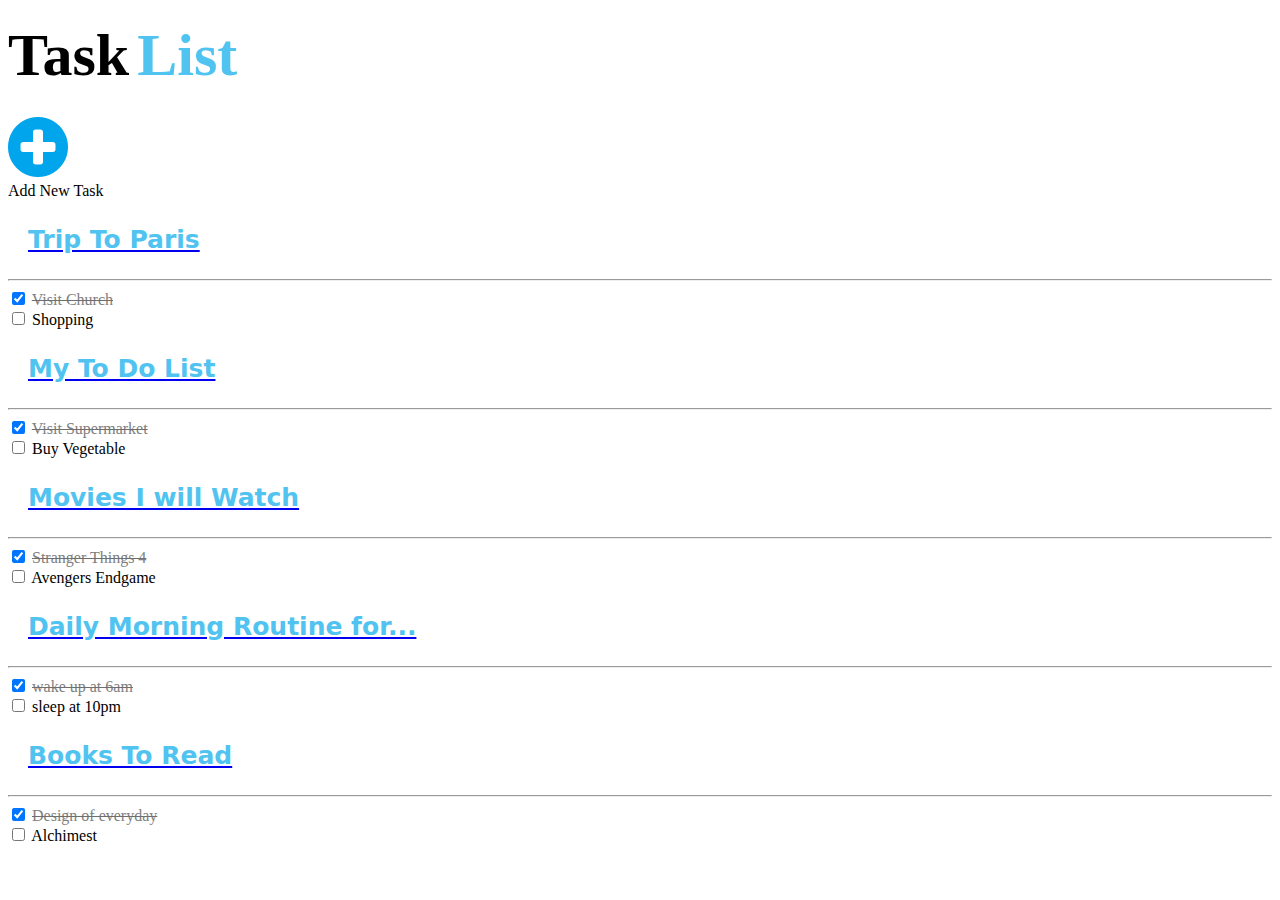
==== index.html @ a142e20e "'first commit'" ====
<!DOCTYPE html>
<html lang="en">
<head>
  <meta charset="UTF-8">
  <meta http-equiv="X-UA-Compatible" content="IE=edge">
  <meta name="viewport" content="width=device-width, initial-scale=1.0">
  <title>TODO-APP-WEB-UI</title>

  <link rel="stylesheet" href="https://cdnjs.cloudflare.com/ajax/libs/font-awesome/4.7.0/css/font-awesome.min.css">
  

  <link rel="stylesheet" href="style.css">
 
</head>
<body>
  <div class="container">
    <div class="header">
      <h1>
        <span style="font-weight: bold; font-size: 60px;">Task</span>
        <span style="color: rgb(81, 195, 240);font-weight:bold;font-size: 60px;">List</span>
      </h1>
    </div>
    <div class="main-container">
    <div class="add-new-task">
      <div id="fa-fa-plus">
        <a href="page2.html" target="_blank"><i class="fa fa-plus-circle" style="font-size: 70px; color: #00A5EC;"></i></a>
    </div>
    <div id="task"><Span> Add New Task</Span></div>
    </div>
    <div class="cards-container">
      <div class="card-1">
        <div>
        <a href="page3.html" target="_blank"><h3 style="color: rgb(81, 195, 240);font-weight:bold;font-size: 25px; padding-left: 20px; font-family: system-ui, -apple-system, BlinkMacSystemFont, 'Segoe UI', Roboto, Oxygen, Ubuntu, Cantarell, 'Open Sans', 'Helvetica Neue', sans-serif;">Trip To Paris</h3></a>
      </div>
       <hr>
       <div class="content">
          <form action="">
          <input type="checkbox" name="checkbox" id="check" checked>
          <label for="checkbox" id="label" style="text-decoration:line-through #6f6f6f; color: grey;">Visit Church</label> <br>
          <input type="checkbox" name="checkbox" id="check" >
          <label for="checkbox" id="label">Shopping</label>
        </form>
      </div>
        </div>
      <div class="card-2">
        <a href="#"><h3 style="color: rgb(81, 195, 240);font-weight:bold;font-size: 25px; padding-left: 20px; font-family: system-ui, -apple-system, BlinkMacSystemFont, 'Segoe UI', Roboto, Oxygen, Ubuntu, Cantarell, 'Open Sans', 'Helvetica Neue', sans-serif;">My To Do List</h3></a>
          
       <hr>
          <form action="">
          <input type="checkbox" name="checkbox" id="check" checked>
          <label for="checkbox" id="label" style="text-decoration:line-through #6f6f6f; color: grey;">Visit Supermarket</label> <br>
          <input type="checkbox" name="checkbox" id="check" >
          <label for="checkbox" id="label">Buy Vegetable</label>
        </form>
        </div>
      <div class="card-3">
        <a href="#"><h3 style="color: rgb(81, 195, 240);font-weight:bold;font-size: 25px; padding-left: 20px; font-family: system-ui, -apple-system, BlinkMacSystemFont, 'Segoe UI', Roboto, Oxygen, Ubuntu, Cantarell, 'Open Sans', 'Helvetica Neue', sans-serif;">Movies I will Watch</h3></a>
          
       <hr>
          <form action="">
          <input type="checkbox" name="checkbox" id="check" checked>
          <label for="checkbox" id="label" style="text-decoration:line-through #6f6f6f; color: grey;">Stranger Things 4</label> <br>
          <input type="checkbox" name="checkbox" id="check" >
          <label for="checkbox" id="label">Avengers Endgame</label>
        </form>
        </div>
      <div class="card-4">
        <a href="#"><h3 style="color: rgb(81, 195, 240);font-weight:bold;font-size: 25px; padding-left: 20px; font-family: system-ui, -apple-system, BlinkMacSystemFont, 'Segoe UI', Roboto, Oxygen, Ubuntu, Cantarell, 'Open Sans', 'Helvetica Neue', sans-serif;">Daily Morning Routine for...</h3></a>
          
       <hr>
          <form action="">
          <input type="checkbox" name="checkbox" id="check" checked>
          <label for="checkbox" id="label" style="text-decoration:line-through #6f6f6f; color: grey;"> wake up at 6am</label> <br>
          <input type="checkbox" name="checkbox" id="check" >
          <label for="checkbox" id="label"> sleep at 10pm</label>
        </form>
        </div>
      <div class="card-5">
        <a href="#"><h3 style="color: rgb(81, 195, 240);font-weight:bold;font-size: 25px; padding-left: 20px; font-family: system-ui, -apple-system, BlinkMacSystemFont, 'Segoe UI', Roboto, Oxygen, Ubuntu, Cantarell, 'Open Sans', 'Helvetica Neue', sans-serif;"><h3 style="color: rgb(81, 195, 240);font-weight:bold;font-size: 25px; padding-left: 20px; font-family: system-ui, -apple-system, BlinkMacSystemFont, 'Segoe UI', Roboto, Oxygen, Ubuntu, Cantarell, 'Open Sans', 'Helvetica Neue', sans-serif;">Books To Read</h3></h3></a>
          
       <hr>
          <form action="">
          <input type="checkbox" name="checkbox" id="check" checked>
          <label for="checkbox" id="label" style="text-decoration:line-through #6f6f6f; color: grey;">Design of everyday</label> <br>
          <input type="checkbox" name="checkbox" id="check" >
          <label for="checkbox" id="label">Alchimest</label>
        </form>
        </div>
      </div>
    </div>
  </div>
</body>
</html>
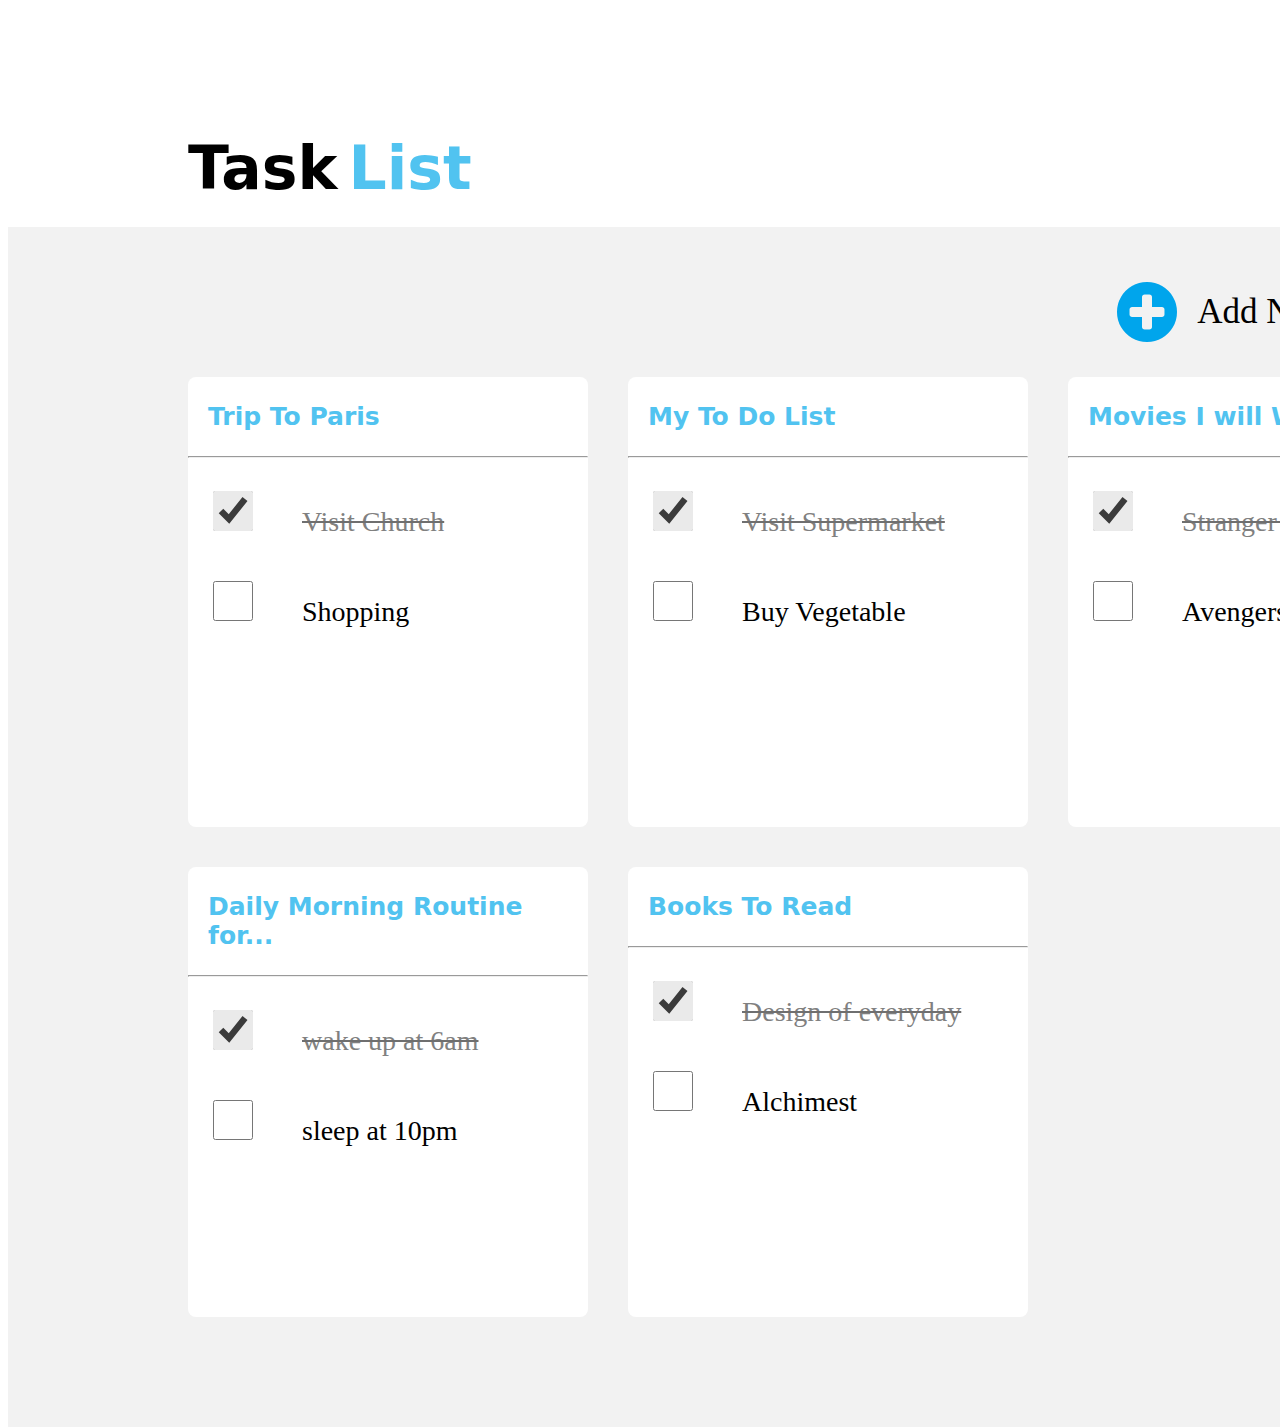
==== commit 661c37c8: "'updated'" ====
--- a/index.html
+++ b/index.html
@@ -1,17 +1,19 @@
 <!DOCTYPE html>
 <html lang="en">
+
 <head>
   <meta charset="UTF-8">
   <meta http-equiv="X-UA-Compatible" content="IE=edge">
   <meta name="viewport" content="width=device-width, initial-scale=1.0">
-  <title>TODO-APP-WEB-UI</title>
+  <title>TODO-APP-Mobile</title>
 
   <link rel="stylesheet" href="https://cdnjs.cloudflare.com/ajax/libs/font-awesome/4.7.0/css/font-awesome.min.css">
-  
+
 
   <link rel="stylesheet" href="style.css">
- 
+
 </head>
+
 <body>
   <div class="container">
     <div class="header">
@@ -21,73 +23,102 @@
       </h1>
     </div>
     <div class="main-container">
-    <div class="add-new-task">
-      <div id="fa-fa-plus">
-        <a href="page2.html" target="_blank"><i class="fa fa-plus-circle" style="font-size: 70px; color: #00A5EC;"></i></a>
-    </div>
-    <div id="task"><Span> Add New Task</Span></div>
-    </div>
-    <div class="cards-container">
-      <div class="card-1">
-        <div>
-        <a href="page3.html" target="_blank"><h3 style="color: rgb(81, 195, 240);font-weight:bold;font-size: 25px; padding-left: 20px; font-family: system-ui, -apple-system, BlinkMacSystemFont, 'Segoe UI', Roboto, Oxygen, Ubuntu, Cantarell, 'Open Sans', 'Helvetica Neue', sans-serif;">Trip To Paris</h3></a>
+      <div class="add-new-task">
+        <div id="fa-fa-plus">
+          <a href="page2.html"><i class="fa fa-plus-circle" style="font-size: 70px; color: #00A5EC;"></i></a>
+        </div>
+        <div id="task"><Span> Add New Task</Span></div>
       </div>
-       <hr>
-       <div class="content">
+      <div class="cards-container">
+        <div class="card-1">
+          <div>
+            <a href="page3.html" target="_blank">
+              <h3
+                style="color: rgb(81, 195, 240);font-weight:bold;font-size: 25px; padding-left: 20px; font-family: system-ui, -apple-system, BlinkMacSystemFont, 'Segoe UI', Roboto, Oxygen, Ubuntu, Cantarell, 'Open Sans', 'Helvetica Neue', sans-serif;">
+                Trip To Paris</h3>
+            </a>
+          </div>
+          <hr>
+          <div class="content">
+            <form action="">
+              <input type="checkbox" name="checkbox" id="check" checked>
+              <label for="checkbox" id="label" style="text-decoration:line-through #6f6f6f; color: grey;">Visit
+                Church</label> <br>
+              <input type="checkbox" name="checkbox" id="check">
+              <label for="checkbox" id="label">Shopping</label>
+            </form>
+          </div>
+        </div>
+        <div class="card-2">
+          <a href="#">
+            <h3
+              style="color: rgb(81, 195, 240);font-weight:bold;font-size: 25px; padding-left: 20px; font-family: system-ui, -apple-system, BlinkMacSystemFont, 'Segoe UI', Roboto, Oxygen, Ubuntu, Cantarell, 'Open Sans', 'Helvetica Neue', sans-serif;">
+              My To Do List</h3>
+          </a>
+
+          <hr>
           <form action="">
-          <input type="checkbox" name="checkbox" id="check" checked>
-          <label for="checkbox" id="label" style="text-decoration:line-through #6f6f6f; color: grey;">Visit Church</label> <br>
-          <input type="checkbox" name="checkbox" id="check" >
-          <label for="checkbox" id="label">Shopping</label>
-        </form>
-      </div>
+            <input type="checkbox" name="checkbox" id="check" checked>
+            <label for="checkbox" id="label" style="text-decoration:line-through #6f6f6f; color: grey;">Visit
+              Supermarket</label> <br>
+            <input type="checkbox" name="checkbox" id="check">
+            <label for="checkbox" id="label">Buy Vegetable</label>
+          </form>
         </div>
-      <div class="card-2">
-        <a href="#"><h3 style="color: rgb(81, 195, 240);font-weight:bold;font-size: 25px; padding-left: 20px; font-family: system-ui, -apple-system, BlinkMacSystemFont, 'Segoe UI', Roboto, Oxygen, Ubuntu, Cantarell, 'Open Sans', 'Helvetica Neue', sans-serif;">My To Do List</h3></a>
-          
-       <hr>
+        <div class="card-3">
+          <a href="#">
+            <h3
+              style="color: rgb(81, 195, 240);font-weight:bold;font-size: 25px; padding-left: 20px; font-family: system-ui, -apple-system, BlinkMacSystemFont, 'Segoe UI', Roboto, Oxygen, Ubuntu, Cantarell, 'Open Sans', 'Helvetica Neue', sans-serif;">
+              Movies I will Watch</h3>
+          </a>
+
+          <hr>
           <form action="">
-          <input type="checkbox" name="checkbox" id="check" checked>
-          <label for="checkbox" id="label" style="text-decoration:line-through #6f6f6f; color: grey;">Visit Supermarket</label> <br>
-          <input type="checkbox" name="checkbox" id="check" >
-          <label for="checkbox" id="label">Buy Vegetable</label>
-        </form>
+            <input type="checkbox" name="checkbox" id="check" checked>
+            <label for="checkbox" id="label" style="text-decoration:line-through #6f6f6f; color: grey;">Stranger Things
+              4</label> <br>
+            <input type="checkbox" name="checkbox" id="check">
+            <label for="checkbox" id="label">Avengers Endgame</label>
+          </form>
         </div>
-      <div class="card-3">
-        <a href="#"><h3 style="color: rgb(81, 195, 240);font-weight:bold;font-size: 25px; padding-left: 20px; font-family: system-ui, -apple-system, BlinkMacSystemFont, 'Segoe UI', Roboto, Oxygen, Ubuntu, Cantarell, 'Open Sans', 'Helvetica Neue', sans-serif;">Movies I will Watch</h3></a>
-          
-       <hr>
+        <div class="card-4">
+          <a href="#">
+            <h3
+              style="color: rgb(81, 195, 240);font-weight:bold;font-size: 25px; padding-left: 20px; font-family: system-ui, -apple-system, BlinkMacSystemFont, 'Segoe UI', Roboto, Oxygen, Ubuntu, Cantarell, 'Open Sans', 'Helvetica Neue', sans-serif;">
+              Daily Morning Routine for...</h3>
+          </a>
+
+          <hr>
           <form action="">
-          <input type="checkbox" name="checkbox" id="check" checked>
-          <label for="checkbox" id="label" style="text-decoration:line-through #6f6f6f; color: grey;">Stranger Things 4</label> <br>
-          <input type="checkbox" name="checkbox" id="check" >
-          <label for="checkbox" id="label">Avengers Endgame</label>
-        </form>
+            <input type="checkbox" name="checkbox" id="check" checked>
+            <label for="checkbox" id="label" style="text-decoration:line-through #6f6f6f; color: grey;"> wake up at
+              6am</label> <br>
+            <input type="checkbox" name="checkbox" id="check">
+            <label for="checkbox" id="label"> sleep at 10pm</label>
+          </form>
         </div>
-      <div class="card-4">
-        <a href="#"><h3 style="color: rgb(81, 195, 240);font-weight:bold;font-size: 25px; padding-left: 20px; font-family: system-ui, -apple-system, BlinkMacSystemFont, 'Segoe UI', Roboto, Oxygen, Ubuntu, Cantarell, 'Open Sans', 'Helvetica Neue', sans-serif;">Daily Morning Routine for...</h3></a>
-          
-       <hr>
+        <div class="card-5">
+          <a href="#">
+            <h3
+              style="color: rgb(81, 195, 240);font-weight:bold;font-size: 25px; padding-left: 20px; font-family: system-ui, -apple-system, BlinkMacSystemFont, 'Segoe UI', Roboto, Oxygen, Ubuntu, Cantarell, 'Open Sans', 'Helvetica Neue', sans-serif;">
+              <h3
+                style="color: rgb(81, 195, 240);font-weight:bold;font-size: 25px; padding-left: 20px; font-family: system-ui, -apple-system, BlinkMacSystemFont, 'Segoe UI', Roboto, Oxygen, Ubuntu, Cantarell, 'Open Sans', 'Helvetica Neue', sans-serif;">
+                Books To Read</h3>
+            </h3>
+          </a>
+
+          <hr>
           <form action="">
-          <input type="checkbox" name="checkbox" id="check" checked>
-          <label for="checkbox" id="label" style="text-decoration:line-through #6f6f6f; color: grey;"> wake up at 6am</label> <br>
-          <input type="checkbox" name="checkbox" id="check" >
-          <label for="checkbox" id="label"> sleep at 10pm</label>
-        </form>
-        </div>
-      <div class="card-5">
-        <a href="#"><h3 style="color: rgb(81, 195, 240);font-weight:bold;font-size: 25px; padding-left: 20px; font-family: system-ui, -apple-system, BlinkMacSystemFont, 'Segoe UI', Roboto, Oxygen, Ubuntu, Cantarell, 'Open Sans', 'Helvetica Neue', sans-serif;"><h3 style="color: rgb(81, 195, 240);font-weight:bold;font-size: 25px; padding-left: 20px; font-family: system-ui, -apple-system, BlinkMacSystemFont, 'Segoe UI', Roboto, Oxygen, Ubuntu, Cantarell, 'Open Sans', 'Helvetica Neue', sans-serif;">Books To Read</h3></h3></a>
-          
-       <hr>
-          <form action="">
-          <input type="checkbox" name="checkbox" id="check" checked>
-          <label for="checkbox" id="label" style="text-decoration:line-through #6f6f6f; color: grey;">Design of everyday</label> <br>
-          <input type="checkbox" name="checkbox" id="check" >
-          <label for="checkbox" id="label">Alchimest</label>
-        </form>
+            <input type="checkbox" name="checkbox" id="check" checked>
+            <label for="checkbox" id="label" style="text-decoration:line-through #6f6f6f; color: grey;">Design of
+              everyday</label> <br>
+            <input type="checkbox" name="checkbox" id="check">
+            <label for="checkbox" id="label">Alchimest</label>
+          </form>
         </div>
       </div>
     </div>
   </div>
 </body>
+
 </html>--- a/style.css
+++ b/style.css
@@ -0,0 +1,443 @@
+@import url('https://fonts.googleapis.com/css2?family=Roboto:ital,wght@1,300&display=swap');
+
+.container {
+  width: 1568px;
+  height: 100vh;
+  /* border: 5px solid #F7F7F7; */
+  margin: 133px auto;
+  cursor: pointer;
+}
+
+.header {
+  height: 94px;
+  margin-left: 180px;
+  font-family: system-ui, -apple-system, BlinkMacSystemFont, 'Segoe UI', Roboto, Oxygen, Ubuntu, Cantarell, 'Open Sans', 'Helvetica Neue', sans-serif;
+}
+
+.main-container {
+
+  height: 1200px;
+  background-color: rgba(128, 128, 128, 0.1);
+}
+
+.add-new-task {
+  height: 50px;
+  display: flex;
+  justify-content: end;
+  padding: 50px;
+}
+
+#task {
+  font-size: 35px;
+  margin-right: 60px;
+  position: relative;
+  top: 15px;
+  padding-left: 20px;
+  margin-right: 120px;
+}
+
+#task:hover {
+  cursor: pointer;
+}
+
+.cards-container {
+  display: grid;
+  grid-template-columns: 400px 400px 400px;
+  column-gap: 40px;
+  row-gap: 40px;
+  margin-left: 150px;
+}
+
+.card-1,
+.card-2,
+.card-3,
+.card-4,
+.card-5 {
+  width: 400px;
+  height: 450px;
+  background-color: white;
+  margin-left: 30px;
+  border: none;
+  border-radius: 8px;
+
+}
+
+.card-1:hover,
+.card-2:hover,
+.card-3:hover,
+.card-4:hover,
+.card-5:hover {
+  box-shadow: 6px 6px 6px gray,
+    -6px -6px 6px grey;
+}
+
+input {
+  margin: 25px;
+}
+
+#check {
+  height: 30px;
+  width: 30px;
+}
+
+input[type=checkbox] {
+  accent-color: #7B7B7B29;
+}
+
+#label {
+  font-size: 28px;
+  padding: 20px;
+}
+
+a {
+  text-decoration: none;
+}
+
+#check {
+  height: 40px;
+  width: 40px;
+
+}
+
+/* page-2 */
+.blur-page {
+  filter: blur(8px);
+  -webkit-filter: blur(8px);
+}
+
+.pop-up {
+  width: 500px;
+  height: 250px;
+  border-radius: 15px;
+  background-color: white;
+  box-shadow: 4px 4px 4px rgb(58, 57, 57), -4px -4px 4px rgb(81, 79, 79);
+  margin-left: 433px;
+  margin-right: 433px;
+  margin-top: 184px;
+  margin-bottom: 650px;
+  position: absolute;
+  top: 35%;
+  left: 20%;
+
+}
+
+
+
+.div-1-top-left {
+  float: left;
+  width: 155px;
+  height: 30px;
+  margin-left: 16px;
+  font-size: 16px;
+  font-weight: bold;
+}
+
+.div-1-top-right {
+  float: right;
+  width: 18px;
+  height: 18px;
+  margin-top: 8px;
+  margin-right: 16px;
+}
+
+
+#pop-up-text {
+  width: 460px;
+  height: 40px;
+  margin: 50px 20px 0px 18px;
+  padding: 6px;
+  font-size: 18px;
+}
+
+#popup-button {
+  float: right;
+  border: 0px;
+  height: 50px;
+  width: 180px;
+  font-size: 18px;
+  font-weight: bold;
+  margin-top: 40px;
+  margin-right: 40px;
+  border-radius: 10px;
+  color: rgb(255, 255, 255);
+  background-color: rgb(0, 165, 236);
+
+}
+
+/* page-3 */
+#back-add-task {
+  display: flex;
+  padding-top: 100px;
+}
+
+#back-arrow {
+  margin-left: 550px;
+  margin-right: 250px;
+}
+
+#cards-container {
+  display: flex;
+  justify-content: center;
+  margin-top: 82px;
+}
+
+#card-1 {
+  margin: auto;
+}
+
+#card-1 {
+  width: 600px;
+  height: 450px;
+  background-color: white;
+  border: none;
+  border-radius: 8px;
+}
+
+/* page-4  */
+.blur {
+  filter: blur(8px);
+
+}
+
+#pop-up {
+  width: 500px;
+  height: 250px;
+  border-radius: 15px;
+  background-color: white;
+  box-shadow: 4px 4px 4px rgb(58, 57, 57), -4px -4px 4px rgb(81, 79, 79);
+  margin-left: 433px;
+  margin-right: 433px;
+  margin-top: 184px;
+  margin-bottom: 650px;
+  position: absolute;
+  top: 22%;
+  left: 25%;
+
+}
+
+#div-1-top-left {
+  float: left;
+  width: 155px;
+  height: 30px;
+  margin-left: 16px;
+  font-size: 16px;
+  font-weight: bold;
+}
+
+#div-1-top-right {
+  float: right;
+  width: 18px;
+  height: 18px;
+  margin-top: 8px;
+  margin-right: 16px;
+}
+
+
+.pop-up-text {
+  width: 460px;
+  height: 40px;
+  margin: 50px 20px 0px 18px;
+  padding: 6px;
+  font-size: 18px;
+}
+
+.popup-button {
+  float: right;
+  border: 0px;
+  height: 50px;
+  width: 180px;
+  font-size: 18px;
+  font-weight: bold;
+  margin-top: 40px;
+  margin-right: 40px;
+  border-radius: 10px;
+  color: rgb(255, 255, 255);
+  background-color: rgb(0, 165, 236);
+
+}
+
+/* Responsiveness for mobile  */
+@media only screen and (min-width:360px) and (max-width:500px) {
+  body {
+    margin: 0%;
+    padding: 0%;
+  }
+
+  .main-container {
+    width: 100%;
+    height: 3000px;
+    margin: auto
+  }
+
+  .add-new-task {
+    text-align: center;
+    margin: auto;
+  }
+
+  .header span {
+    margin: 0%;
+  }
+
+  #fa-fa-plus {
+    transition: 1s;
+    margin: auto;
+  }
+
+  #task {
+    display: none;
+  }
+
+  .cards-container {
+    display: grid;
+    grid-template-columns: repeat(1, auto);
+    margin: 0%;
+    font-size: larger;
+  }
+
+  .card-1,
+  .card-2,
+  .card-3,
+  .card-4,
+  .card-5 {
+    margin: auto;
+    margin-bottom: 16px;
+  }
+
+  /* page-2 */
+  .pop-up {
+
+    margin: auto;
+    position: relative;
+    top: 10vh;
+    bottom: 500px;
+    left: 380px;
+  }
+
+  .pop-up .div-1,
+  .div-2 {
+    width: 100%;
+    margin: auto;
+
+  }
+
+  /* page-3 */
+  #task {
+    display: none;
+  }
+
+  #back-add-task {
+    justify-content: space-around;
+  }
+
+  #back-arrow {
+    position: static;
+  }
+
+  #fa-fa-plus {
+    position: static;
+    margin-right: 480px;
+  }
+}
+
+/* Responsiveness for Tablet */
+@media only screen and (min-width:500px) and (max-width:1200px) {
+  body {
+    margin: 0%;
+    padding: 0%;
+  }
+
+  .main-container {
+    width: 100%;
+    height: 3200px;
+  }
+
+  .add-new-task {
+    text-align: center;
+    margin: auto;
+  }
+
+  .header span {
+    margin: 0%;
+  }
+
+  #fa-fa-plus {
+    transition: 1s;
+
+
+  }
+
+  #task {
+    display: none;
+  }
+
+  .cards-container {
+    display: grid;
+    grid-template-columns: repeat(1, auto);
+    margin: 0%;
+    font-size: larger;
+  }
+
+  .card-1,
+  .card-2,
+  .card-3,
+  .card-4,
+  .card-5 {
+    width: 700px;
+    height: 550px;
+    margin: auto;
+    margin-bottom: 16px;
+  }
+
+  /* page-2 */
+  .pop-up {
+    display: grid;
+    grid-template-columns: repeat(1, auto);
+    width: 100%;
+    margin: auto;
+    position: relative;
+    top: 10vh;
+    bottom: 800px;
+    left: 430px;
+
+  }
+
+  #popup-button {
+    margin-bottom: 20px;
+  }
+
+  #pop-up-text {
+
+    width: 560px;
+    height: 40px;
+    margin-top: 60px;
+    margin-left: 0%;
+
+  }
+
+
+  .pop-up .div-1,
+  .div-2 {
+
+    width: 100%;
+    top: 35%;
+    left: 0%;
+  }
+
+  /* page-3 */
+  #task {
+    display: none;
+  }
+
+  #back-add-task {
+    justify-content: space-around;
+  }
+
+  #back-arrow {
+    position: static;
+  }
+
+  #fa-fa-plus {
+    position: static;
+    margin-right: 520px;
+  }
+}